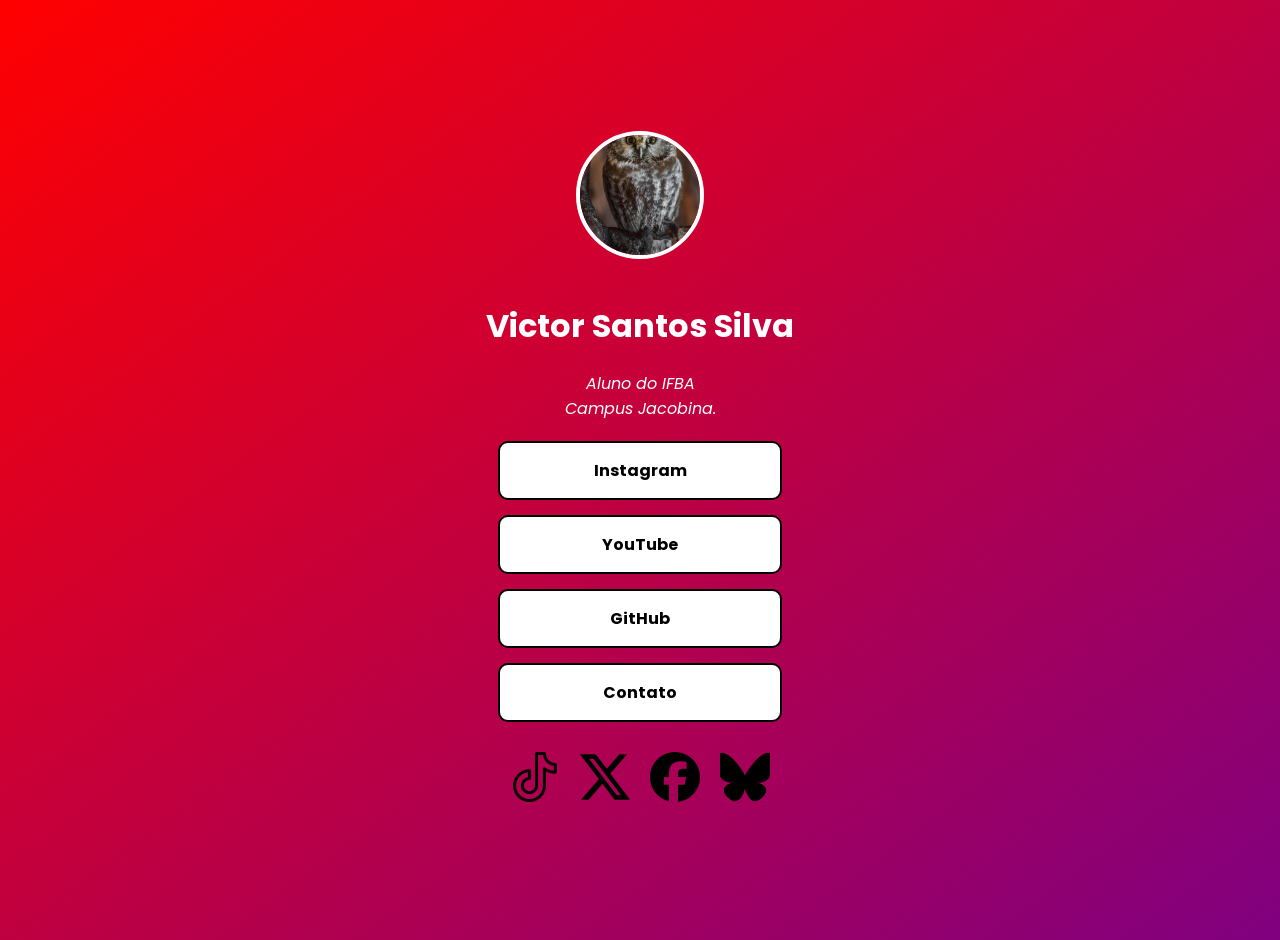
==== Atividade 3 - Réplica do Linktree/site.html @ ca05feb1 "Add files via upload" ====
<!DOCTYPE html>
<html lang="pt-br">

<head>
    <meta charset="UTF-8">
    <meta name="viewport" content="width=device-width, initial-scale=1.0">
    <title>Meu Linktree</title>
    <link rel="stylesheet" href="style.css">
    <link href="https://fonts.googleapis.com/css2?family=Poppins:wght@300;500;700&display=swap" rel="stylesheet">
</head>

<body>

    <div class="container">
        <img src="foto.jpg" alt="Foto de perfil" class="foto">
       <h1>Victor Santos Silva</h1>
       <p class="descricao">
    Aluno do IFBA<br>Campus Jacobina.
        </p>
        <a href="https://www.instagram.com/victorsantossilva2006/" target="_blank" rel="noopener noreferrer">Instagram</a>
        <a href="https://www.youtube.com/@megav6142" target="_blank" rel="noopener noreferrer" >YouTube</a>
        <a href="https://github.com/victorsifba-glitch" target="_blank" rel="noopener noreferrer">GitHub</a>
        <a href="https://web.whatsapp.com" target="_blank" rel="noopener noreferrer">Contato</a>
        <div class="redes">
        <a href="https://www.tiktok.com" target="_blank" rel="noopener noreferrer">
        <img src="tiktok.png" alt="TikTok">
        </a>
        <a href="https://x.com" target="_blank" rel="noopener noreferrer">
        <img src="x.webp" alt="X">
        </a>
        <a href="https://www.facebook.com" target="_blank" rel="noopener noreferrer">
        <img src="facebook.webp" alt="Facebook">
        </a>
        <a href="https://bsky.app" target="_blank" rel="noopener noreferrer">
        <img src="bluesky.png" alt="Bluesky">
        </a>
        </div>
        </div>

</body>

</html>
---- Atividade 3 - Réplica do Linktree/style.css ----
body{
    margin: 0;
    padding: 20px 0;
    font-family: 'Poppins', sans-serif;
    background: linear-gradient(to bottom right, red, purple);
    min-height: 100vh;
    display: flex;
    justify-content: center;
    align-items: center;
}

.container{
    text-align: center;
}

.foto{
    width: 120px;
    height: 120px;
    border-radius: 50%;
    border: 4px solid white;
    margin-bottom: 15px;
    object-fit: cover;
}

h1{
    color: white;
}

.descricao{
    color: white;
    font-style: italic;
    text-align: center;
    margin-bottom: 20px;
}

a{
    display: block;
    width: 250px;
    margin: 15px auto;
    padding: 15px;
    text-decoration: none;
    background-color: white;
    color: black;
    border-radius: 10px;
    border: 2px solid black;
    font-weight: bold;
    transition: background-color 0.3s ease,
                color 0.3s ease,
                transform 0.3s ease;
}

a:hover{
    background-color: black;
    color: white;
    transform: scale(1.05);
}

.redes{
    display: flex;
    justify-content: center;
    gap: 20px;
    margin-top: 30px;
}

.redes a{
    width: auto;
    margin: 0;
    padding: 0;
    background: none;
    border: none;
}

.redes img{
    width: 50px;
    height: 50px;
    object-fit: cover;
    transition: transform 0.3s ease;
}

.redes img:hover{
    transform: scale(1.1);
}
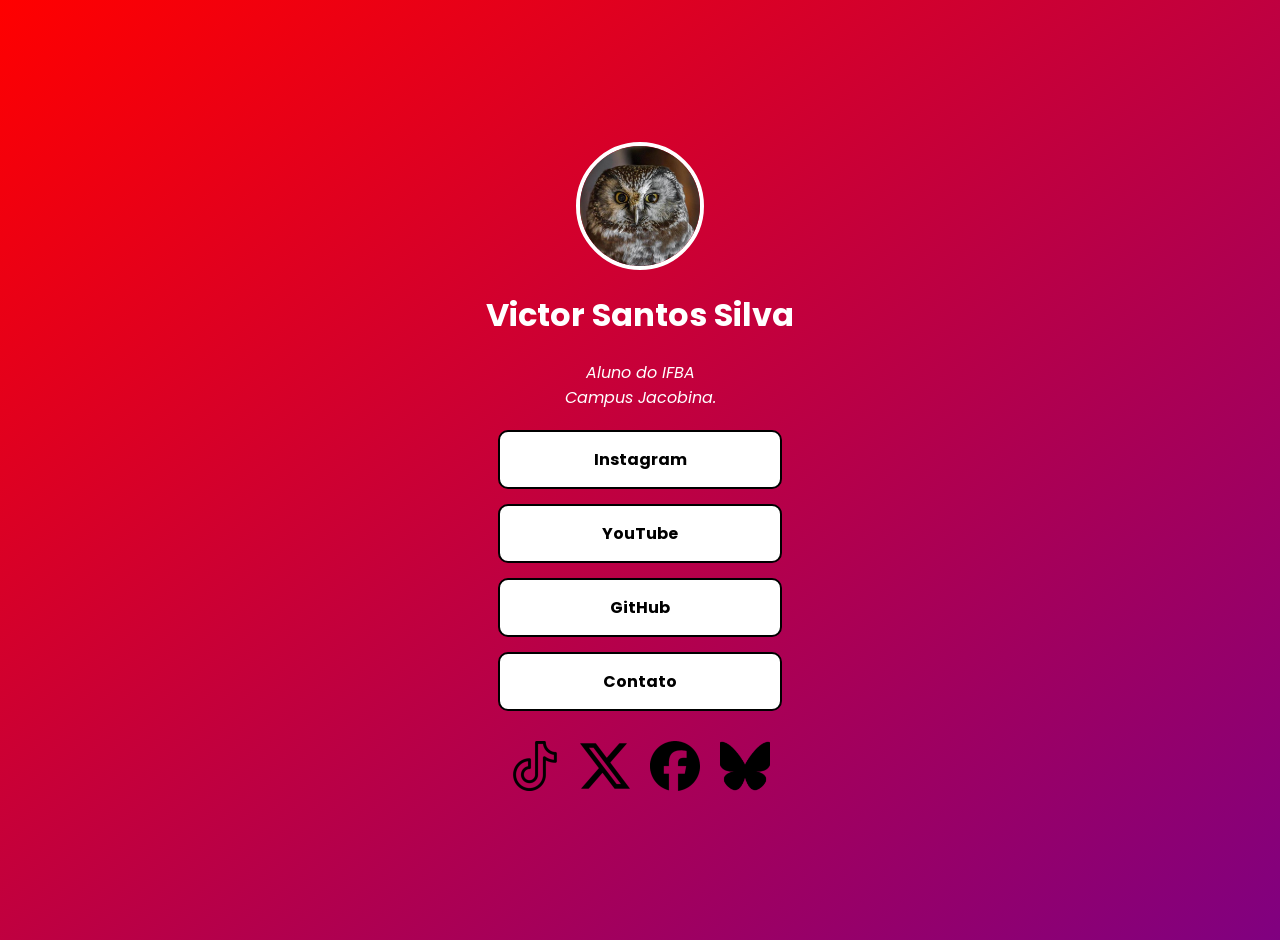
==== commit 1a63b3aa: "Add files via upload" ====
--- a/Atividade 3 - Réplica do Linktree/site.html
+++ b/Atividade 3 - Réplica do Linktree/site.html
@@ -1,6 +1,5 @@
 <!DOCTYPE html>
 <html lang="pt-br">
-
 <head>
     <meta charset="UTF-8">
     <meta name="viewport" content="width=device-width, initial-scale=1.0">
@@ -8,35 +7,22 @@
     <link rel="stylesheet" href="style.css">
     <link href="https://fonts.googleapis.com/css2?family=Poppins:wght@300;500;700&display=swap" rel="stylesheet">
 </head>
-
 <body>
 
     <div class="container">
+        <div class="container-foto">
         <img src="foto.jpg" alt="Foto de perfil" class="foto">
-       <h1>Victor Santos Silva</h1>
-       <p class="descricao">
-    Aluno do IFBA<br>Campus Jacobina.
+         </div>
+        <h1>Victor Santos Silva</h1>
+        <p class="descricao">
+            Aluno do IFBA<br>Campus Jacobina.
         </p>
-        <a href="https://www.instagram.com/victorsantossilva2006/" target="_blank" rel="noopener noreferrer">Instagram</a>
-        <a href="https://www.youtube.com/@megav6142" target="_blank" rel="noopener noreferrer" >YouTube</a>
-        <a href="https://github.com/victorsifba-glitch" target="_blank" rel="noopener noreferrer">GitHub</a>
-        <a href="https://web.whatsapp.com" target="_blank" rel="noopener noreferrer">Contato</a>
-        <div class="redes">
-        <a href="https://www.tiktok.com" target="_blank" rel="noopener noreferrer">
-        <img src="tiktok.png" alt="TikTok">
-        </a>
-        <a href="https://x.com" target="_blank" rel="noopener noreferrer">
-        <img src="x.webp" alt="X">
-        </a>
-        <a href="https://www.facebook.com" target="_blank" rel="noopener noreferrer">
-        <img src="facebook.webp" alt="Facebook">
-        </a>
-        <a href="https://bsky.app" target="_blank" rel="noopener noreferrer">
-        <img src="bluesky.png" alt="Bluesky">
-        </a>
-        </div>
-        </div>
+        
+        <div id="main-links"></div>
 
+        <div id="social-links" class="redes"></div>
+    </div>
+
+    <script src="script.js"></script>
 </body>
-
 </html>
--- a/Atividade 3 - Réplica do Linktree/style.css
+++ b/Atividade 3 - Réplica do Linktree/style.css
@@ -13,13 +13,24 @@
     text-align: center;
 }
 
-.foto{
+.container-foto {
     width: 120px;
     height: 120px;
     border-radius: 50%;
     border: 4px solid white;
-    margin-bottom: 15px;
+    margin: 0 auto 15px auto; 
+    overflow: hidden;        
+}
+
+.foto {
+    width: 100%;
+    height: 100%;
     object-fit: cover;
+    transition: transform 0.3s ease;
+}
+
+.container-foto:hover .foto {
+    transform: scale(1.15); 
 }
 
 h1{
